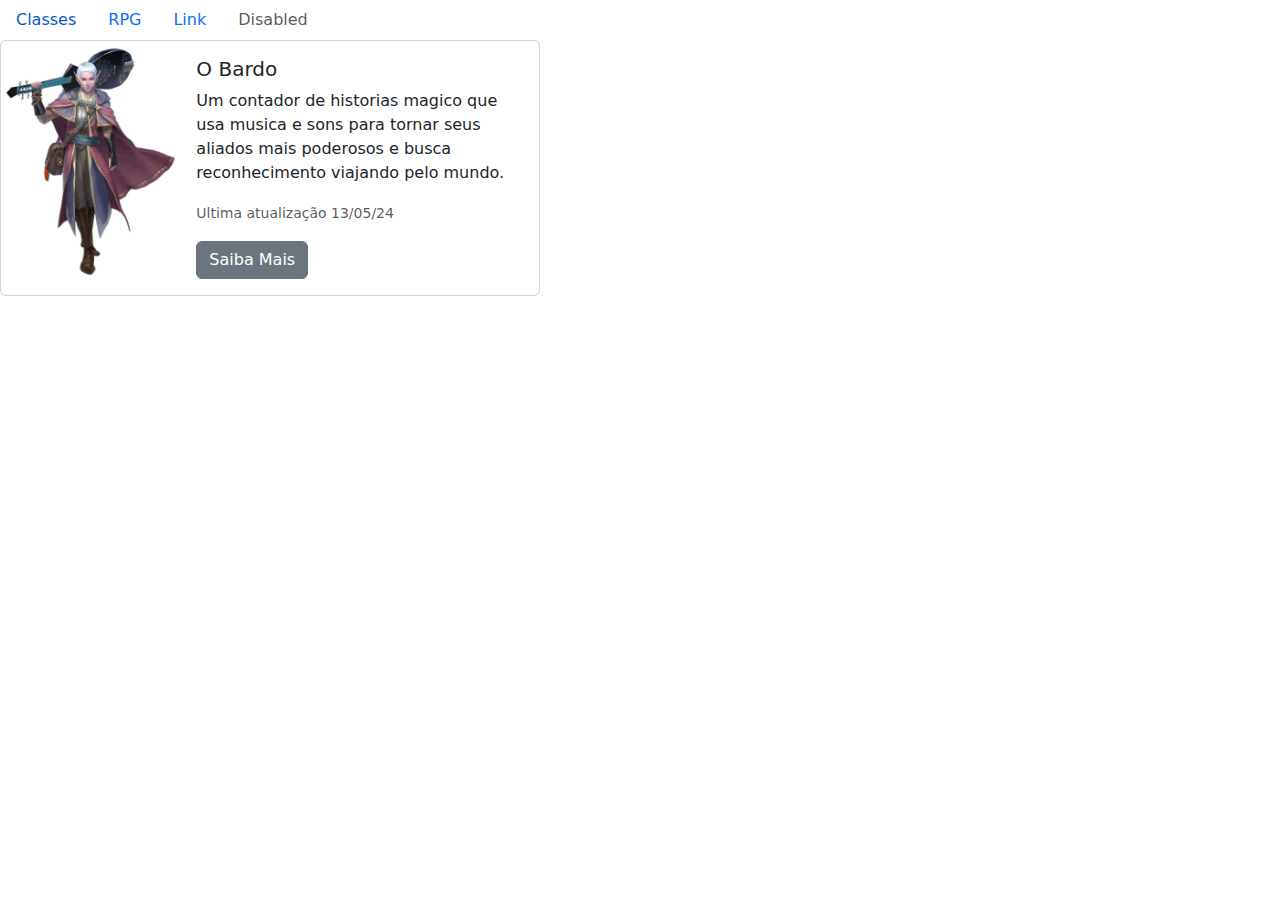
==== Site_da_feira/index.html @ 972a84f4 "Add files via upload" ====
<!DOCTYPE html>
<html lang="en">
<head>
    <meta charset="UTF-8">
    <meta name="viewport" content="width=device-width, initial-scale=1.0">
    <title>Classes de RPG</title>
    <link href="https://cdn.jsdelivr.net/npm/bootstrap@5.3.3/dist/css/bootstrap.min.css" rel="stylesheet" integrity="sha384-QWTKZyjpPEjISv5WaRU9OFeRpok6YctnYmDr5pNlyT2bRjXh0JMhjY6hW+ALEwIH" crossorigin="anonymous">
</head>
<body>
    <script src="https://cdn.jsdelivr.net/npm/bootstrap@5.3.3/dist/js/bootstrap.bundle.min.js" integrity="sha384-YvpcrYf0tY3lHB60NNkmXc5s9fDVZLESaAA55NDzOxhy9GkcIdslK1eN7N6jIeHz" crossorigin="anonymous"></script>

    <nav class="nav">
        <a class="nav-link active" aria-current="page" href="#">Classes</a>
        <a class="nav-link" href="#">RPG</a>
        <a class="nav-link" href="#">Link</a>
        <a class="nav-link disabled" aria-disabled="true">Disabled</a>
      </nav>
    
      <div class="card mb-3" style="max-width: 540px;">
        <div class="row g-0">
          <div class="col-md-4">
            <img src="DD5_Classe_Bardo.jpg" class="img-fluid rounded-start" alt="Bardo">
          </div>
          <div class="col-md-8">
            <div class="card-body">
              <h5 class="card-title">O Bardo</h5>
              <p class="card-text">Um contador de historias magico que usa musica e sons para tornar seus aliados mais poderosos e busca reconhecimento viajando pelo mundo.</p>
              <p class="card-text"><small class="text-body-secondary">Ultima atualização 13/05/24</small></p>
              <button type="button" class="btn btn-secondary">Saiba Mais</button>
            </div>
          </div>
        </div>
      </div>

</body>
</html>
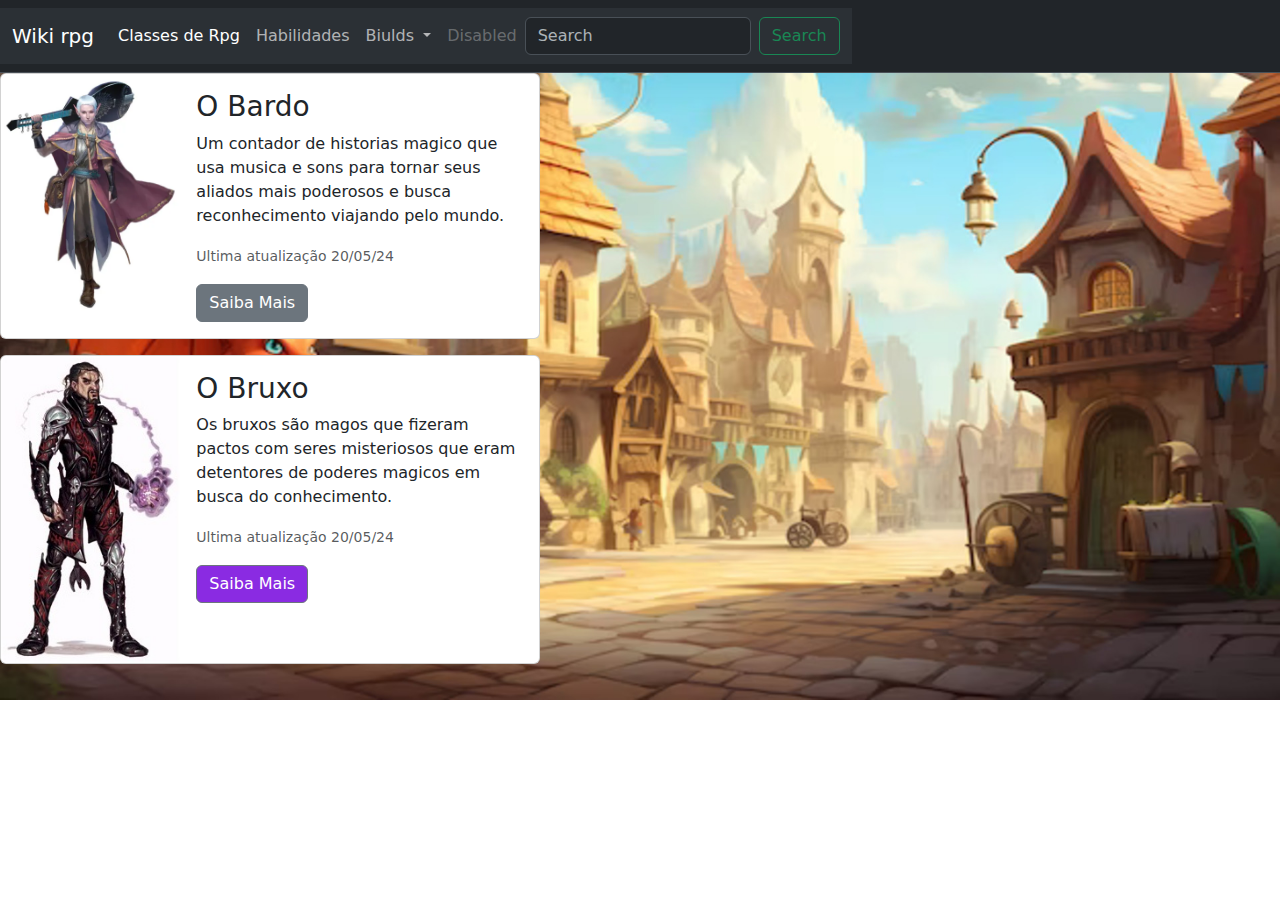
==== commit af4f3831: "Add files via upload" ====
--- a/Site_da_feira/index.html
+++ b/Site_da_feira/index.html
@@ -6,31 +6,86 @@
     <title>Classes de RPG</title>
     <link href="https://cdn.jsdelivr.net/npm/bootstrap@5.3.3/dist/css/bootstrap.min.css" rel="stylesheet" integrity="sha384-QWTKZyjpPEjISv5WaRU9OFeRpok6YctnYmDr5pNlyT2bRjXh0JMhjY6hW+ALEwIH" crossorigin="anonymous">
 </head>
-<body>
+<body class="corpo">
     <script src="https://cdn.jsdelivr.net/npm/bootstrap@5.3.3/dist/js/bootstrap.bundle.min.js" integrity="sha384-YvpcrYf0tY3lHB60NNkmXc5s9fDVZLESaAA55NDzOxhy9GkcIdslK1eN7N6jIeHz" crossorigin="anonymous"></script>
+    <link rel="stylesheet" href="style.css">  
 
-    <nav class="nav">
-        <a class="nav-link active" aria-current="page" href="#">Classes</a>
-        <a class="nav-link" href="#">RPG</a>
-        <a class="nav-link" href="#">Link</a>
-        <a class="nav-link disabled" aria-disabled="true">Disabled</a>
-      </nav>
-    
-      <div class="card mb-3" style="max-width: 540px;">
+<!--NAV BAR-->
+
+  <nav class="navbar bg-dark border-bottom border-body" data-bs-theme="dark">
+    <nav class="navbar navbar-expand-lg bg-body-tertiary">
+      <div class="container-fluid">
+        <a class="navbar-brand" href="#">Wiki rpg</a>
+        <button class="navbar-toggler" type="button" data-bs-toggle="collapse" data-bs-target="#navbarSupportedContent" aria-controls="navbarSupportedContent" aria-expanded="false" aria-label="Toggle navigation">
+          <span class="navbar-toggler-icon"></span>
+        </button>
+        <div class="collapse navbar-collapse" id="navbarSupportedContent">
+          <ul class="navbar-nav me-auto mb-2 mb-lg-0">
+            <li class="nav-item">
+              <a class="nav-link active" aria-current="page" href="#">Classes de Rpg</a>
+            </li>
+            <li class="nav-item">
+              <a class="nav-link" href="#">Habilidades</a>
+            </li>
+            <li class="nav-item dropdown">
+              <a class="nav-link dropdown-toggle" href="#" role="button" data-bs-toggle="dropdown" aria-expanded="false">
+                Biulds
+              </a>
+              <ul class="dropdown-menu">
+                <li><a class="dropdown-item" href="#">Action</a></li>
+                <li><a class="dropdown-item" href="#">Another action</a></li>
+                <li><hr class="dropdown-divider"></li>
+                <li><a class="dropdown-item" href="#">Something else here</a></li>
+              </ul>
+            </li>
+            <li class="nav-item">
+              <a class="nav-link disabled" aria-disabled="true">Disabled</a>
+            </li>
+          </ul>
+          <form class="d-flex" role="search">
+            <input class="form-control me-2" type="search" placeholder="Search" aria-label="Search">
+            <button class="btn btn-outline-success" type="submit">Search</button>
+          </form>
+        </div>
+      </div>
+    </nav>
+  </nav>
+
+<!--CARD BARDO-->
+
+      <div class="card mb-3 t2" style="max-width: 540px;">
         <div class="row g-0">
           <div class="col-md-4">
             <img src="DD5_Classe_Bardo.jpg" class="img-fluid rounded-start" alt="Bardo">
           </div>
           <div class="col-md-8">
             <div class="card-body">
-              <h5 class="card-title">O Bardo</h5>
+              <h3 class="card-title">O Bardo</h3>
               <p class="card-text">Um contador de historias magico que usa musica e sons para tornar seus aliados mais poderosos e busca reconhecimento viajando pelo mundo.</p>
-              <p class="card-text"><small class="text-body-secondary">Ultima atualização 13/05/24</small></p>
-              <button type="button" class="btn btn-secondary">Saiba Mais</button>
+              <p class="card-text"><small class="text-body-secondary">Ultima atualização 20/05/24</small></p>
+              <button type="button" class="btn btn-secondary butao1">Saiba Mais</button>
             </div>
           </div>
         </div>
       </div>
 
+<!--CARD BRUXO-->
+
+      <div class="card mb-3" style="max-width: 540px;">
+        <div class="row g-0">
+          <div class="col-md-4">
+            <img src="ddbruxo.jpg" class="img-fluid rounded-start" alt="Imagem de Bruxo">
+          </div>
+          <div class="col-md-8">
+            <div class="card-body">
+              <h3 class="card-title">O Bruxo</h3>
+              <p class="card-text">Os bruxos são magos que fizeram pactos com seres misteriosos que eram detentores de poderes magicos em busca do conhecimento.</p>
+              <p class="card-text"><small class="text-body-secondary">Ultima atualização 20/05/24</small></p>
+              <button type="button" class="btn btn-secondary butao2">Saiba Mais</button>
+            </div>
+          </div>
+        </div>
+      </div
+
 </body>
 </html>--- a/Site_da_feira/style.css
+++ b/Site_da_feira/style.css
@@ -0,0 +1,10 @@
+.corpo{
+    background-image: url('cidade_projeto.jpg');
+    background-position: center; /* Center the image */
+  background-repeat: no-repeat; /* Do not repeat the image */
+  background-size: cover; /* Resize the background image to cover the entire container */
+}
+
+.butao2 {
+    background-color: blueviolet;
+}